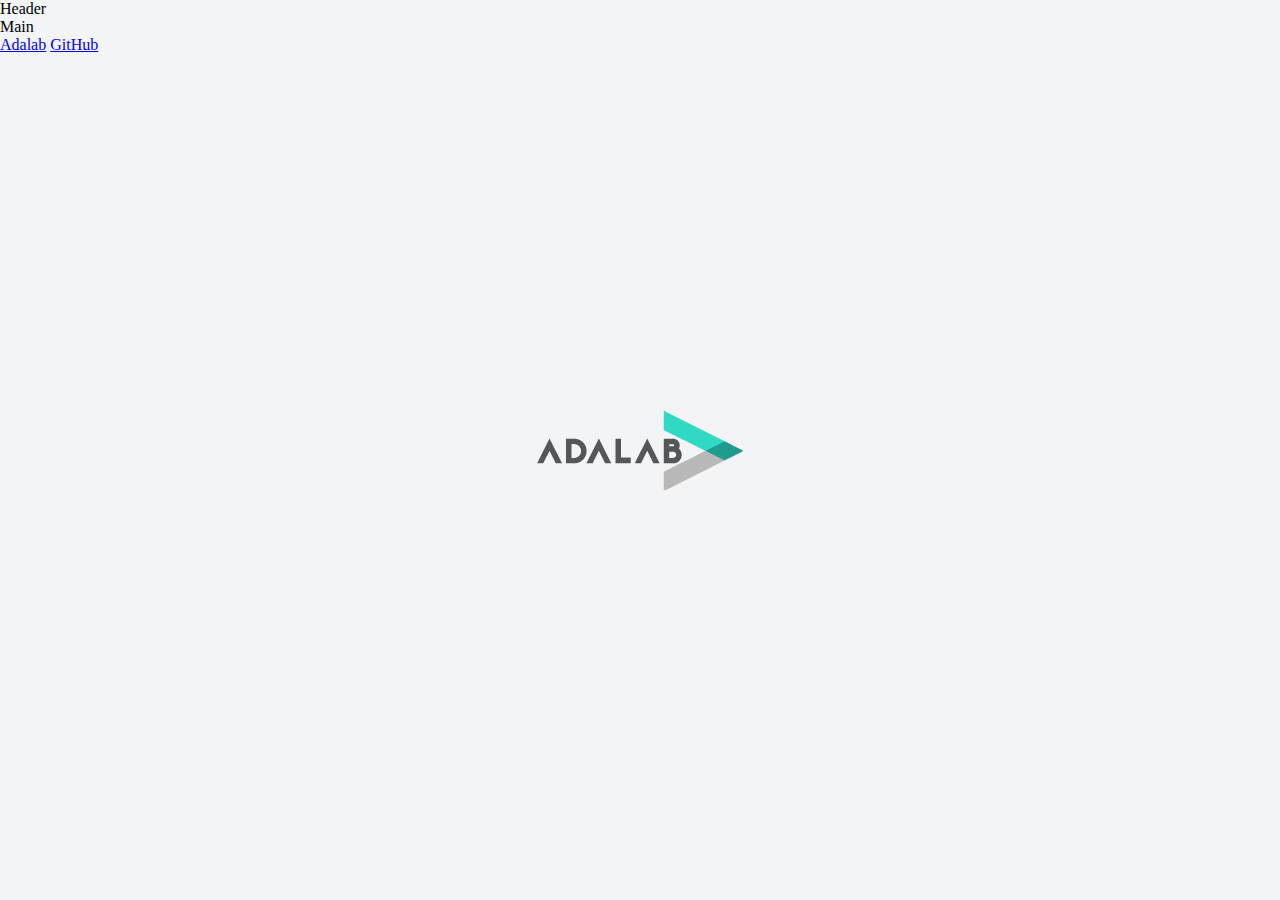
==== docs/index.html @ 7157d18d "First commit and add docs folder" ====
<!DOCTYPE html>
<html lang="es">
    
    <head>
        <meta charset="UTF-8" />
        <title>Adalab Web Starter Kit</title>
        <link rel="icon" href="./favicon.png" />
        <link rel="stylesheet" href="./assets/css/main.css" />
    </head>
    
    <body>
        <div class="page">
            <header class="page__header">Header</header>
            <main class="page__main">Main</main> <a class="link__adalab" href="https://adalab.es" target="_blank">Adalab</a>

            <a
            class="link__github" href="https://github.com" target="_blank">GitHub</a>
        </div>
    </body>

</html>
---- docs/assets/css/main.css ----
.link__adalab:hover {background-color: #099d8d;color: #fff;}.link__github:hover {background-color: #CCC;color: #000;}body {background: url("../images/logo-adalab-80px.png") center center no-repeat #f3f4f5;margin: 0;height: 100vh;}
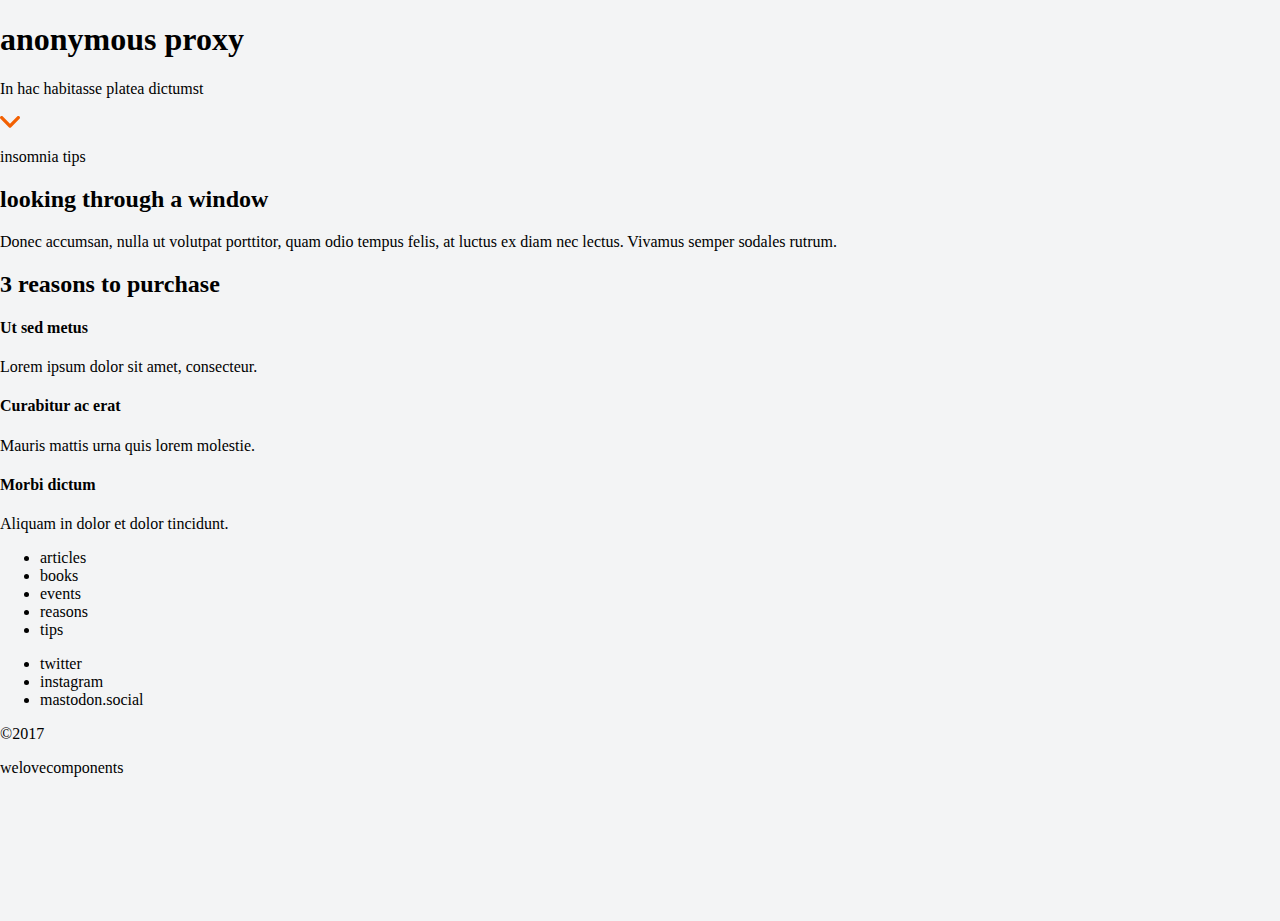
==== commit ae8c3a6b: "Create structure of partials and add new version docs" ====
--- a/docs/index.html
+++ b/docs/index.html
@@ -3,19 +3,70 @@
     
     <head>
         <meta charset="UTF-8" />
-        <title>Adalab Web Starter Kit</title>
+        <title>evaluacion final</title>
         <link rel="icon" href="./favicon.png" />
-        <link rel="stylesheet" href="./assets/css/main.css" />
+        <link rel="stylesheet" text="text/css" href="./assets/css/main.css" />
     </head>
     
     <body>
-        <div class="page">
-            <header class="page__header">Header</header>
-            <main class="page__main">Main</main> <a class="link__adalab" href="https://adalab.es" target="_blank">Adalab</a>
+        <header>
+             <h1>anonymous proxy</h1>
 
-            <a
-            class="link__github" href="https://github.com" target="_blank">GitHub</a>
-        </div>
+            <p>In hac habitasse platea dictumst</p> <a href="#">
+    <img src="./assets/images/ico-scroll-down.svg" />
+  </a>
+
+        </header>
+        <main>
+            <section>
+                <p>insomnia tips</p>
+                 <h2>looking through a window</h2>
+
+                <p>Donec accumsan, nulla ut volutpat porttitor, quam odio tempus felis, at
+                    luctus ex diam nec lectus. Vivamus semper sodales rutrum.</p>
+            </section>
+            <section>
+                 <h2>3 reasons to purchase</h2>
+
+                <article>
+                     <h4>Ut sed metus</h4>
+
+                    <p>Lorem ipsum dolor sit amet, consecteur.</p>
+                </article>
+                <article>
+                     <h4>Curabitur ac erat</h4>
+
+                    <p>Mauris mattis urna quis lorem molestie.</p>
+                </article>
+                <article>
+                     <h4>Morbi dictum</h4>
+
+                    <p>Aliquam in dolor et dolor tincidunt.</p>
+                </article>
+            </section>
+        </main>
+        <footer>
+            <div>
+                <ul>
+                    <li>articles</li>
+                    <li>books</li>
+                    <li>events</li>
+                    <li>reasons</li>
+                    <li>tips</li>
+                </ul>
+            </div>
+            <div>
+                <ul>
+                    <li>twitter</li>
+                    <li>instagram</li>
+                    <li>mastodon.social</li>
+                </ul>
+            </div>
+            <div>
+                <p>&copy;2017</p>
+                <p>we<span>love</span>components</p>
+            </div>
+        </footer>
     </body>
 
 </html>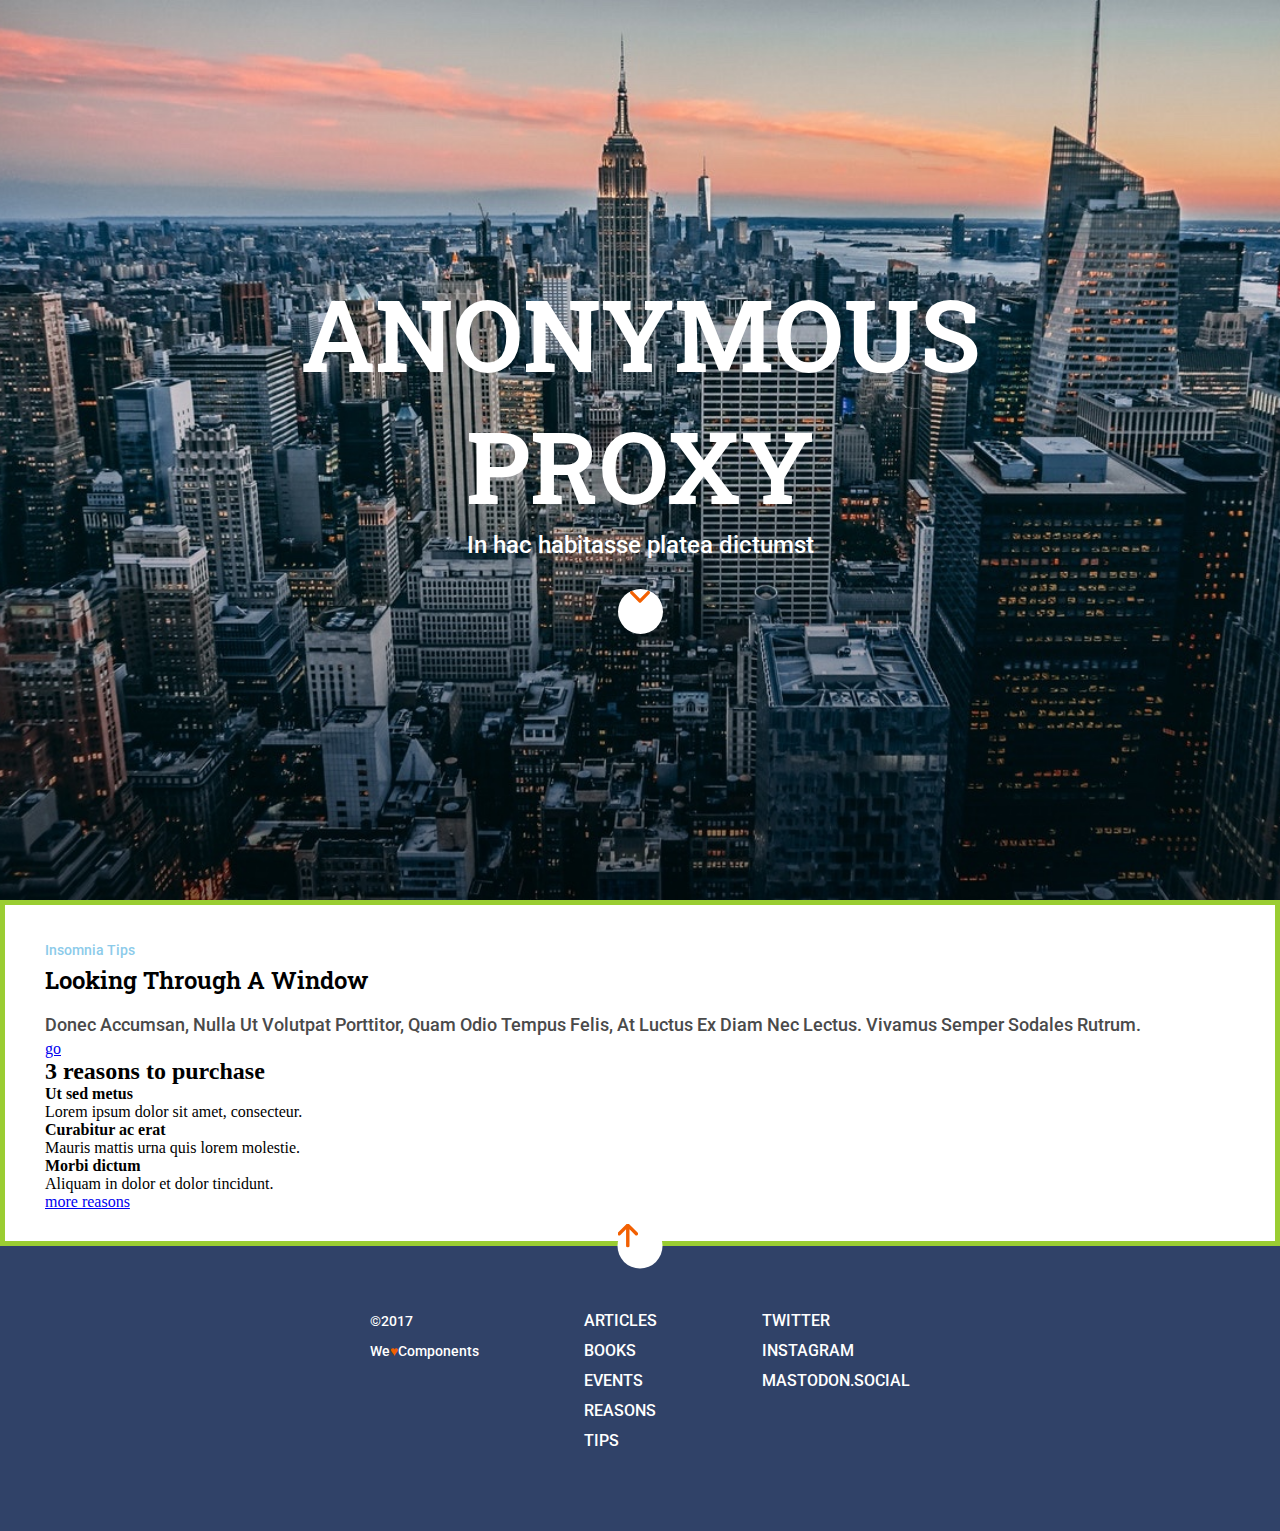
==== commit 88a6af87: "Add new version docs" ====
--- a/docs/index.html
+++ b/docs/index.html
@@ -3,51 +3,60 @@
     
     <head>
         <meta charset="UTF-8" />
+        <meta name="viewport" content="width=device-width, user-scalable=no" />
         <title>evaluacion final</title>
         <link rel="icon" href="./favicon.png" />
         <link rel="stylesheet" text="text/css" href="./assets/css/main.css" />
+        <link href="https://fonts.googleapis.com/css?family=Roboto|Roboto+Slab"
+        rel="stylesheet" />
     </head>
     
-    <body>
-        <header>
-             <h1>anonymous proxy</h1>
+    <body class="body">
+        <header class="header">
+             <h1 class="header__title">anonymous proxy</h1>
 
-            <p>In hac habitasse platea dictumst</p> <a href="#">
+            <p class="header__text">In hac habitasse platea dictumst</p> <a class="header__button" href="#">
     <img src="./assets/images/ico-scroll-down.svg" />
   </a>
 
         </header>
-        <main>
-            <section>
-                <p>insomnia tips</p>
-                 <h2>looking through a window</h2>
+        <main class="main">
+            <section class="section-one">
+                <p class="section-one__text--small">insomnia tips</p>
+                 <h2 class="section-one__title">looking through a window</h2>
 
-                <p>Donec accumsan, nulla ut volutpat porttitor, quam odio tempus felis, at
-                    luctus ex diam nec lectus. Vivamus semper sodales rutrum.</p>
+                <p class="section-one__text--big">Donec accumsan, nulla ut volutpat porttitor, quam odio tempus felis, at
+                    luctus ex diam nec lectus. Vivamus semper sodales rutrum.</p> <a class="section-one__button"
+                href="adalab.com">go</a>
+
             </section>
-            <section>
-                 <h2>3 reasons to purchase</h2>
+            <section class="section-two">
+                 <h2 class="section-two__title">3 reasons to purchase</h2>
 
-                <article>
-                     <h4>Ut sed metus</h4>
+                <article class="section-two__article">
+                     <h4 class="section-two__article__title">Ut sed metus</h4>
 
-                    <p>Lorem ipsum dolor sit amet, consecteur.</p>
+                    <p class="section-two__article__text">Lorem ipsum dolor sit amet, consecteur.</p>
                 </article>
-                <article>
-                     <h4>Curabitur ac erat</h4>
+                <article class="section-two__article">
+                     <h4 class="section-two__article__title">Curabitur ac erat</h4>
 
-                    <p>Mauris mattis urna quis lorem molestie.</p>
+                    <p class="section-two__article__text">Mauris mattis urna quis lorem molestie.</p>
                 </article>
-                <article>
-                     <h4>Morbi dictum</h4>
+                <article class="section-two__article">
+                     <h4 class="section-two__article__title">Morbi dictum</h4>
 
-                    <p>Aliquam in dolor et dolor tincidunt.</p>
-                </article>
+                    <p class="section-two__article__text">Aliquam in dolor et dolor tincidunt.</p>
+                </article> <a class="section-two__button" href="adalab.com">more reasons</a>
+
             </section>
         </main>
-        <footer>
+        <footer class="footer"> <a class="footer__button" href="#">
+    <img src="./assets/images/ico-arrow.svg" />
+  </a>
+
             <div>
-                <ul>
+                <ul class="footer__list">
                     <li>articles</li>
                     <li>books</li>
                     <li>events</li>
@@ -55,16 +64,16 @@
                     <li>tips</li>
                 </ul>
             </div>
-            <div>
+            <div class="footer__list">
                 <ul>
                     <li>twitter</li>
                     <li>instagram</li>
                     <li>mastodon.social</li>
                 </ul>
             </div>
-            <div>
-                <p>&copy;2017</p>
-                <p>we<span>love</span>components</p>
+            <div class="footer__container-section">
+                <p class="footer__copy">&copy;2017</p>
+                <p class="footer__copy">we<span class="footer__heart">&hearts;</span>components</p>
             </div>
         </footer>
     </body>
--- a/docs/assets/css/main.css
+++ b/docs/assets/css/main.css
@@ -1 +1 @@
-.link__adalab:hover {background-color: #099d8d;color: #fff;}.link__github:hover {background-color: #CCC;color: #000;}body {background: url("../images/logo-adalab-80px.png") center center no-repeat #f3f4f5;margin: 0;height: 100vh;}
+* {margin: 0;padding: 0;}ul {list-style: none;}html {width: 100%;-webkit-appearance: none;}.body {font-size: 16px;}.main {border: 5px solid yellowgreen;padding: 1.875rem 0.9375rem;}.header {background: url(../images/cover.jpg);height: 100vh;background-size: cover;background-position: center;display: -webkit-box;display: -ms-flexbox;display: flex;-webkit-box-orient: vertical;-webkit-box-direction: normal;-ms-flex-direction: column;flex-direction: column;-webkit-box-pack: center;-ms-flex-pack: center;justify-content: center;-webkit-box-align: center;-ms-flex-align: center;align-items: center;text-align: center;}.header__title {font-family: "Roboto Slab","serif";font-weight: 600;text-transform: uppercase;color: #fff;text-align: center;font-size: 2.625rem;width: 300px;}.header__text {color: #fff;font-family: "Roboto","sans-serif";font-weight: 500;font-size: 1rem;margin: 10px 0 45px 0;}.section-one__text--small {font-family: "Roboto","sans-serif";font-weight: 500;line-height: 30px;font-size: 1.125rem;text-transform: capitalize;color: #8ccbea;font-size: 0.875rem;}.section-one__title {font-family: "Roboto Slab","serif";font-weight: 600;line-height: 30px;font-size: 1.5rem;text-transform: capitalize;padding-bottom: 15px;}.section-one__text--big {color: #4a4a4a;font-family: "Roboto","sans-serif";font-weight: 500;line-height: 30px;font-size: 1.125rem;text-transform: capitalize;}.footer {background-color: #304268;color: #fff;display: -webkit-box;display: -ms-flexbox;display: flex;-webkit-box-orient: vertical;-webkit-box-direction: normal;-ms-flex-direction: column;flex-direction: column;-webkit-box-pack: center;-ms-flex-pack: center;justify-content: center;-webkit-box-align: center;-ms-flex-align: center;align-items: center;text-align: center;font-family: "Roboto","sans-serif";font-weight: 500;text-transform: uppercase;color: #fff;line-height: 30px;text-align: center;font-size: 1rem;font-size: 1rem;padding: 3.75rem 2.5rem 2.813rem;}.footer__list {padding-bottom: 1.875rem;}.footer__copy {text-transform: capitalize;font-size: 0.875rem;}.footer__heart {color: #f26002;}.header__button {background: #fff;border-radius: 50%;height: 45px;width: 45px;}.footer {position: relative;}.footer__button {background: #fff;border-radius: 50%;height: 45px;width: 45px;position: absolute;top: 0;left: 50%;-webkit-transform: translate(-50%, -50%);transform: translate(-50%, -50%);}@media all and (min-width: 768px) {.main {padding: 1.875rem 2.5rem;}.header__title {font-size: 5rem;width: 600px;}.header__text {font-size: 1.5rem;margin: 20px 0 30px 0;}.footer {display: -webkit-box;display: -ms-flexbox;display: flex;-webkit-box-orient: horizontal;-webkit-box-direction: reverse;-ms-flex-direction: row-reverse;flex-direction: row-reverse;-webkit-box-pack: justify;-ms-flex-pack: justify;justify-content: space-between;-webkit-box-align: start;-ms-flex-align: start;align-items: flex-start;text-align: start;}.footer__list {-webkit-box-ordinal-group: -1;-ms-flex-order: -2;order: -2;}}@media all and (min-width: 1200px) {.header__title {font-size: 6.25rem;width: 800px;}.header__text {font-size: 1.5rem;margin: 0 0 30px 0;}.footer {-webkit-box-pack: justify;-ms-flex-pack: justify;justify-content: space-between;padding-left: 370px;padding-right: 370px;}}
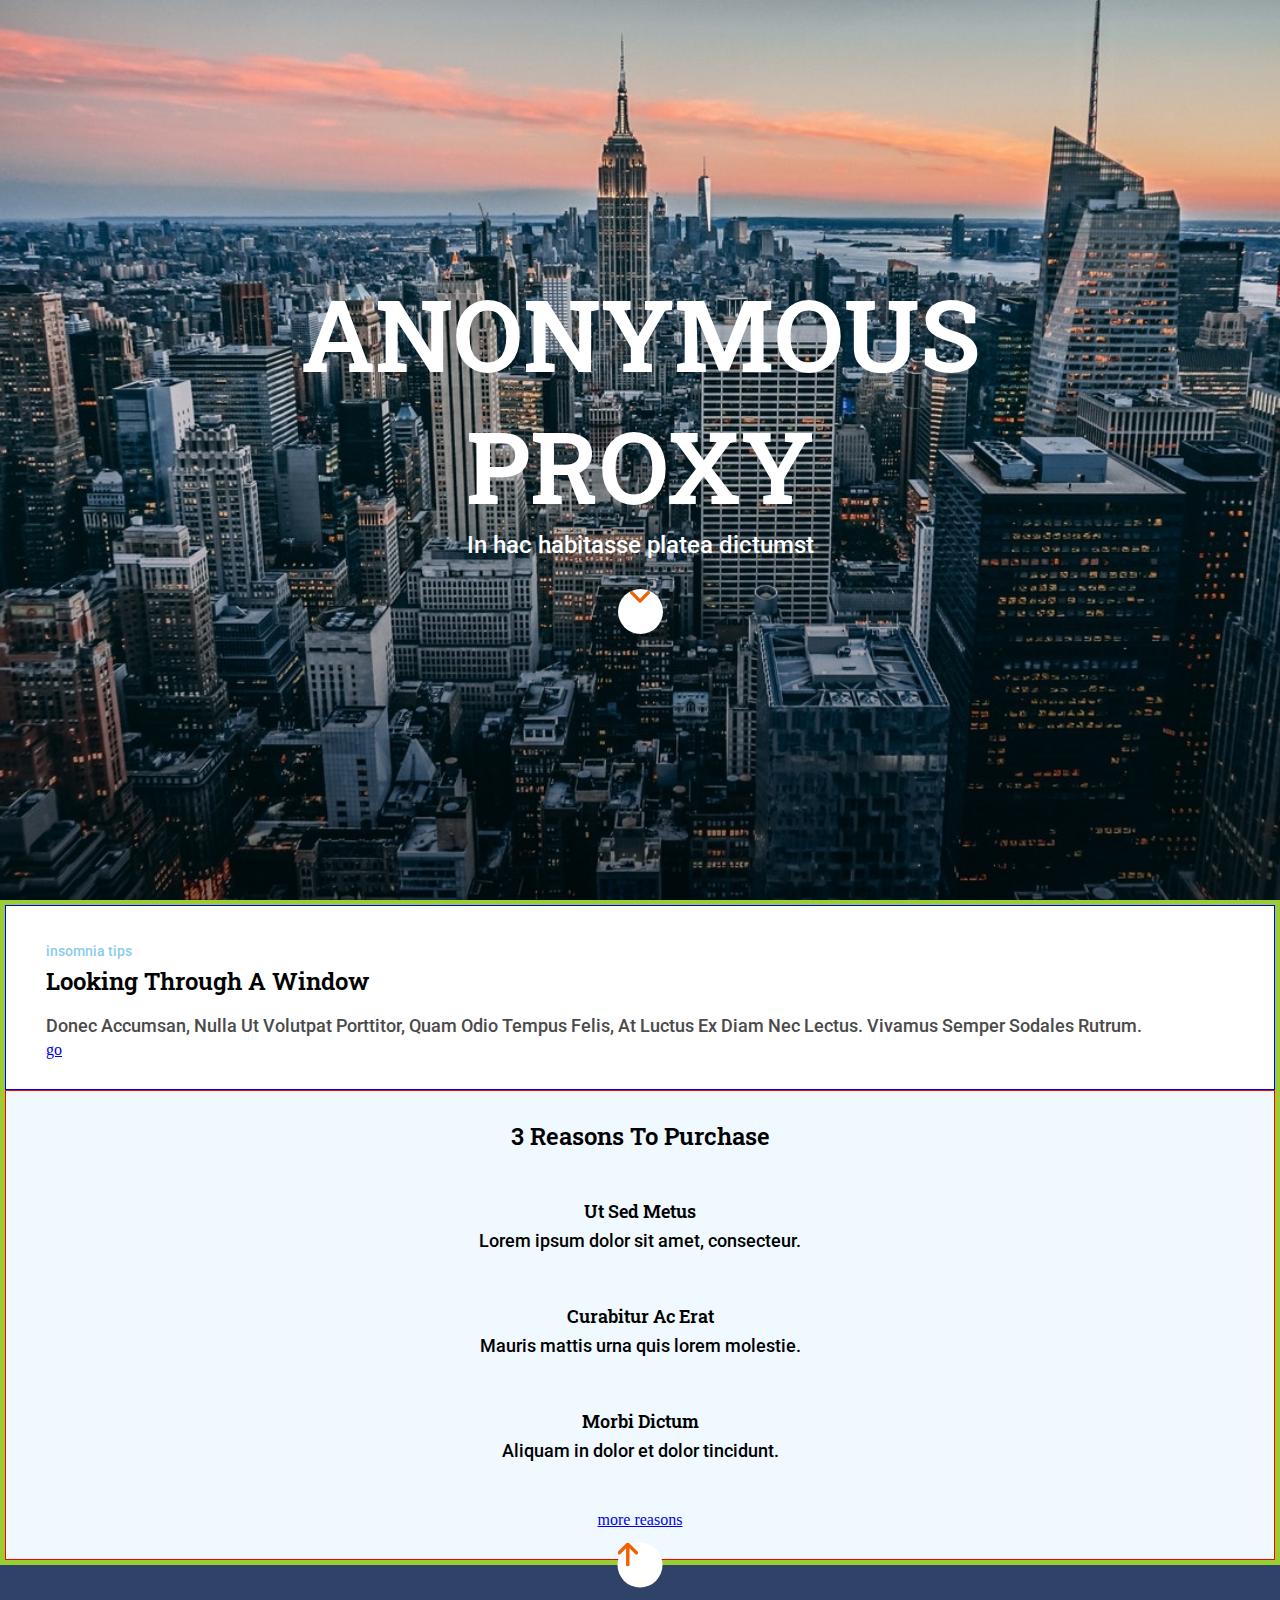
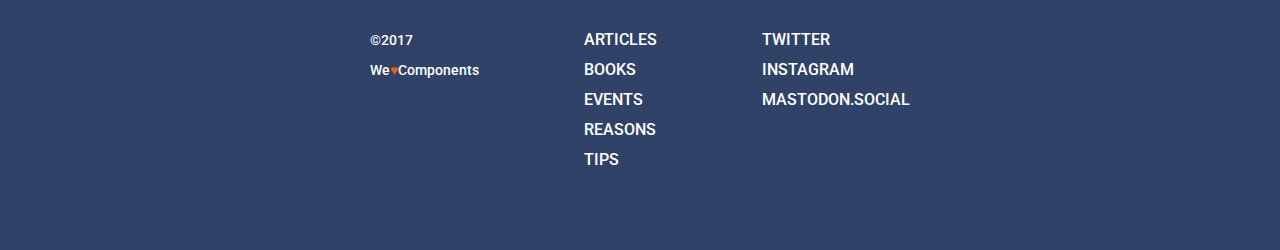
==== commit 3aa87963: "Add new version docs" ====
--- a/docs/index.html
+++ b/docs/index.html
@@ -33,20 +33,20 @@
             <section class="section-two">
                  <h2 class="section-two__title">3 reasons to purchase</h2>
 
-                <article class="section-two__article">
-                     <h4 class="section-two__article__title">Ut sed metus</h4>
+                <article class="article">
+                     <h4 class="article__title">Ut sed metus</h4>
 
-                    <p class="section-two__article__text">Lorem ipsum dolor sit amet, consecteur.</p>
+                    <p class="article__text">Lorem ipsum dolor sit amet, consecteur.</p>
                 </article>
-                <article class="section-two__article">
-                     <h4 class="section-two__article__title">Curabitur ac erat</h4>
+                <article class="article">
+                     <h4 class="article__title">Curabitur ac erat</h4>
 
-                    <p class="section-two__article__text">Mauris mattis urna quis lorem molestie.</p>
+                    <p class="article__text">Mauris mattis urna quis lorem molestie.</p>
                 </article>
-                <article class="section-two__article">
-                     <h4 class="section-two__article__title">Morbi dictum</h4>
+                <article class="article">
+                     <h4 class="article__title">Morbi dictum</h4>
 
-                    <p class="section-two__article__text">Aliquam in dolor et dolor tincidunt.</p>
+                    <p class="article__text">Aliquam in dolor et dolor tincidunt.</p>
                 </article> <a class="section-two__button" href="adalab.com">more reasons</a>
 
             </section>
--- a/docs/assets/css/main.css
+++ b/docs/assets/css/main.css
@@ -1 +1 @@
-* {margin: 0;padding: 0;}ul {list-style: none;}html {width: 100%;-webkit-appearance: none;}.body {font-size: 16px;}.main {border: 5px solid yellowgreen;padding: 1.875rem 0.9375rem;}.header {background: url(../images/cover.jpg);height: 100vh;background-size: cover;background-position: center;display: -webkit-box;display: -ms-flexbox;display: flex;-webkit-box-orient: vertical;-webkit-box-direction: normal;-ms-flex-direction: column;flex-direction: column;-webkit-box-pack: center;-ms-flex-pack: center;justify-content: center;-webkit-box-align: center;-ms-flex-align: center;align-items: center;text-align: center;}.header__title {font-family: "Roboto Slab","serif";font-weight: 600;text-transform: uppercase;color: #fff;text-align: center;font-size: 2.625rem;width: 300px;}.header__text {color: #fff;font-family: "Roboto","sans-serif";font-weight: 500;font-size: 1rem;margin: 10px 0 45px 0;}.section-one__text--small {font-family: "Roboto","sans-serif";font-weight: 500;line-height: 30px;font-size: 1.125rem;text-transform: capitalize;color: #8ccbea;font-size: 0.875rem;}.section-one__title {font-family: "Roboto Slab","serif";font-weight: 600;line-height: 30px;font-size: 1.5rem;text-transform: capitalize;padding-bottom: 15px;}.section-one__text--big {color: #4a4a4a;font-family: "Roboto","sans-serif";font-weight: 500;line-height: 30px;font-size: 1.125rem;text-transform: capitalize;}.footer {background-color: #304268;color: #fff;display: -webkit-box;display: -ms-flexbox;display: flex;-webkit-box-orient: vertical;-webkit-box-direction: normal;-ms-flex-direction: column;flex-direction: column;-webkit-box-pack: center;-ms-flex-pack: center;justify-content: center;-webkit-box-align: center;-ms-flex-align: center;align-items: center;text-align: center;font-family: "Roboto","sans-serif";font-weight: 500;text-transform: uppercase;color: #fff;line-height: 30px;text-align: center;font-size: 1rem;font-size: 1rem;padding: 3.75rem 2.5rem 2.813rem;}.footer__list {padding-bottom: 1.875rem;}.footer__copy {text-transform: capitalize;font-size: 0.875rem;}.footer__heart {color: #f26002;}.header__button {background: #fff;border-radius: 50%;height: 45px;width: 45px;}.footer {position: relative;}.footer__button {background: #fff;border-radius: 50%;height: 45px;width: 45px;position: absolute;top: 0;left: 50%;-webkit-transform: translate(-50%, -50%);transform: translate(-50%, -50%);}@media all and (min-width: 768px) {.main {padding: 1.875rem 2.5rem;}.header__title {font-size: 5rem;width: 600px;}.header__text {font-size: 1.5rem;margin: 20px 0 30px 0;}.footer {display: -webkit-box;display: -ms-flexbox;display: flex;-webkit-box-orient: horizontal;-webkit-box-direction: reverse;-ms-flex-direction: row-reverse;flex-direction: row-reverse;-webkit-box-pack: justify;-ms-flex-pack: justify;justify-content: space-between;-webkit-box-align: start;-ms-flex-align: start;align-items: flex-start;text-align: start;}.footer__list {-webkit-box-ordinal-group: -1;-ms-flex-order: -2;order: -2;}}@media all and (min-width: 1200px) {.header__title {font-size: 6.25rem;width: 800px;}.header__text {font-size: 1.5rem;margin: 0 0 30px 0;}.footer {-webkit-box-pack: justify;-ms-flex-pack: justify;justify-content: space-between;padding-left: 370px;padding-right: 370px;}}
+* {margin: 0;-webkit-margin-before: 0;margin-block-start: 0;-webkit-margin-after: 0;margin-block-end: 0;padding: 0;}ul {list-style: none;}html {width: 100%;-webkit-appearance: none;}.body {font-size: 16px;}.main {border: 5px solid yellowgreen;}.header {background: url(../images/cover.jpg);height: 100vh;background-size: cover;background-position: center;display: -webkit-box;display: -ms-flexbox;display: flex;-webkit-box-orient: vertical;-webkit-box-direction: normal;-ms-flex-direction: column;flex-direction: column;-webkit-box-pack: center;-ms-flex-pack: center;justify-content: center;-webkit-box-align: center;-ms-flex-align: center;align-items: center;text-align: center;}.header__title {font-family: "Roboto Slab","serif";font-weight: 600;text-transform: uppercase;color: #fff;text-align: center;font-size: 2.625rem;width: 300px;}.header__text {color: #fff;font-family: "Roboto","sans-serif";font-weight: 500;font-size: 1rem;margin: 10px 0 45px 0;}.section-one {border: 1px solid blue;padding: 1.875rem 0.9375rem;}.section-one__text--small {font-family: "Roboto","sans-serif";font-weight: 500;line-height: 30px;font-size: 1.125rem;color: #8ccbea;font-size: 0.875rem;}.section-one__title {font-family: "Roboto Slab","serif";font-weight: 600;line-height: 30px;font-size: 1.5rem;text-transform: capitalize;padding-bottom: 15px;}.section-one__text--big {color: #4a4a4a;font-family: "Roboto","sans-serif";font-weight: 500;line-height: 30px;font-size: 1.125rem;text-transform: capitalize;}.section-two {border: 1px solid red;background-color: #eff9ff;padding: 1.875rem 3.75rem;text-align: center;display: grid;grid-template-columns: 1fr;}.section-two__title {font-family: "Roboto Slab","serif";font-weight: 600;line-height: 30px;font-size: 1.5rem;text-transform: capitalize;padding-bottom: 2.813rem;}.article {padding-bottom: 2.813rem;}.article__title {font-family: "Roboto Slab","serif";font-weight: 600;line-height: 30px;font-size: 1.125rem;text-transform: capitalize;}.article__text {font-family: "Roboto","sans-serif";font-weight: 500;line-height: 30px;font-size: 1.125rem;text-align: center;}.footer {background-color: #304268;color: #fff;display: -webkit-box;display: -ms-flexbox;display: flex;-webkit-box-orient: vertical;-webkit-box-direction: normal;-ms-flex-direction: column;flex-direction: column;-webkit-box-pack: center;-ms-flex-pack: center;justify-content: center;-webkit-box-align: center;-ms-flex-align: center;align-items: center;text-align: center;font-family: "Roboto","sans-serif";font-weight: 500;text-transform: uppercase;color: #fff;line-height: 30px;text-align: center;font-size: 1rem;font-size: 1rem;padding: 3.75rem 2.5rem 2.813rem;}.footer__list {padding-bottom: 1.875rem;}.footer__copy {text-transform: capitalize;font-size: 0.875rem;}.footer__heart {color: #f26002;}.header__button {background: #fff;border-radius: 50%;height: 45px;width: 45px;}.footer {position: relative;}.footer__button {background: #fff;border-radius: 50%;height: 45px;width: 45px;position: absolute;top: 0;left: 50%;-webkit-transform: translate(-50%, -50%);transform: translate(-50%, -50%);}@media all and (min-width: 768px) {.header__title {font-size: 5rem;width: 600px;}.header__text {font-size: 1.5rem;margin: 20px 0 30px 0;}.section-one {padding: 1.875rem 2.5rem;}.section-two {padding: 1.875rem 2.5rem;}.footer {display: -webkit-box;display: -ms-flexbox;display: flex;-webkit-box-orient: horizontal;-webkit-box-direction: reverse;-ms-flex-direction: row-reverse;flex-direction: row-reverse;-webkit-box-pack: justify;-ms-flex-pack: justify;justify-content: space-between;-webkit-box-align: start;-ms-flex-align: start;align-items: flex-start;text-align: start;}.footer__list {-webkit-box-ordinal-group: -1;-ms-flex-order: -2;order: -2;}}@media all and (min-width: 1200px) {.header__title {font-size: 6.25rem;width: 800px;}.header__text {font-size: 1.5rem;margin: 0 0 30px 0;}.footer {-webkit-box-pack: justify;-ms-flex-pack: justify;justify-content: space-between;padding-left: 370px;padding-right: 370px;}}
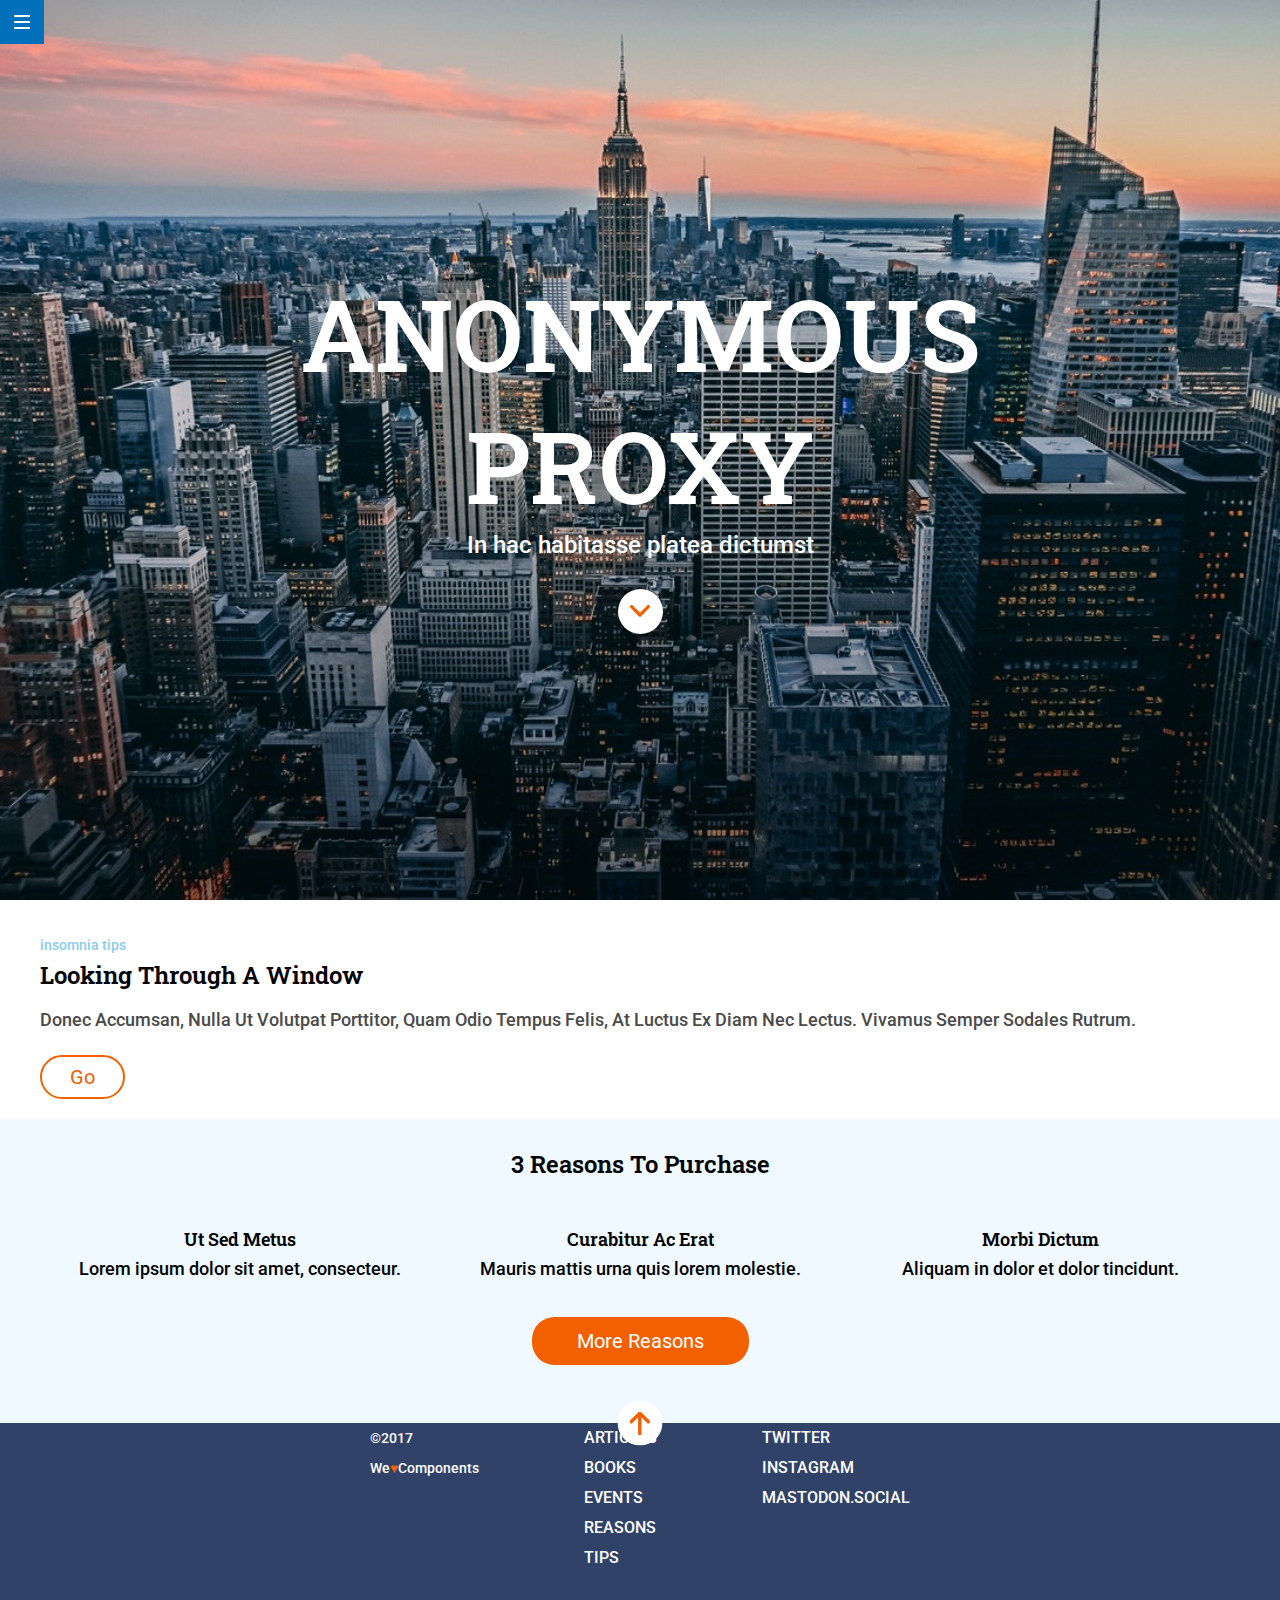
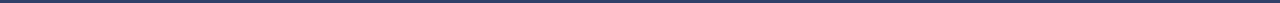
==== commit df6989af: "Add new version docs" ====
--- a/docs/index.html
+++ b/docs/index.html
@@ -12,12 +12,11 @@
     </head>
     
     <body class="body">
-        <header class="header">
+        <header class="header"> <a class="header__container--burguer" href="#"></a>
+
              <h1 class="header__title">anonymous proxy</h1>
 
-            <p class="header__text">In hac habitasse platea dictumst</p> <a class="header__button" href="#">
-    <img src="./assets/images/ico-scroll-down.svg" />
-  </a>
+            <p class="header__text">In hac habitasse platea dictumst</p> <a class="header__button" href="#section-two"></a>
 
         </header>
         <main class="main">
@@ -26,11 +25,12 @@
                  <h2 class="section-one__title">looking through a window</h2>
 
                 <p class="section-one__text--big">Donec accumsan, nulla ut volutpat porttitor, quam odio tempus felis, at
-                    luctus ex diam nec lectus. Vivamus semper sodales rutrum.</p> <a class="section-one__button"
-                href="adalab.com">go</a>
+                    luctus ex diam nec lectus. Vivamus semper sodales rutrum.</p>
+                <div> <a class="section-one__container--button" href="adalab.com">go</a>
 
+                </div>
             </section>
-            <section class="section-two">
+            <section class="section-two" id="section-two">
                  <h2 class="section-two__title">3 reasons to purchase</h2>
 
                 <article class="article">
@@ -47,31 +47,49 @@
                      <h4 class="article__title">Morbi dictum</h4>
 
                     <p class="article__text">Aliquam in dolor et dolor tincidunt.</p>
-                </article> <a class="section-two__button" href="adalab.com">more reasons</a>
+                </article>
+                <div class="section-two__container"> <a class="section-two__container--button" href="https://adalab.es/">more reasons</a>
 
+                </div>
             </section>
         </main>
-        <footer class="footer"> <a class="footer__button" href="#">
-    <img src="./assets/images/ico-arrow.svg" />
-  </a>
+        <footer class="footer"> <a class="footer__button" href="#"></a>
 
-            <div>
+            <div class="footer__container-list">
                 <ul class="footer__list">
-                    <li>articles</li>
-                    <li>books</li>
-                    <li>events</li>
-                    <li>reasons</li>
-                    <li>tips</li>
+                    <li> <a class="footer__link" href="https://google.es/">articles</a>
+
+                    </li>
+                    <li> <a class="footer__link" href="https://google.es/">books</a>
+
+                    </li>
+                    <li> <a class="footer__link" href="https://google.es/">events</a>
+
+                    </li>
+                    <li> <a class="footer__link" href="https://google.es/">reasons</a>
+
+                    </li>
+                    <li> <a class="footer__link" href="https://google.es/">tips</a>
+
+                    </li>
                 </ul>
             </div>
-            <div class="footer__list">
-                <ul>
-                    <li>twitter</li>
-                    <li>instagram</li>
-                    <li>mastodon.social</li>
+            <div class="footer__container-links">
+                <ul class="footer__list"> <a class="footer__link" href="https://google.es/">
+        <li>
+          <a class="footer__link" href="https://google.es/">twitter</a>
+
+                    </li>
+                    <li> <a class="footer__link" href="https://google.es/">instagram</a>
+
+                    </li>
+                    <li> <a class="footer__link" href="https://google.es/">mastodon.social</a>
+
+                    </li>
+                    </a>
                 </ul>
             </div>
-            <div class="footer__container-section">
+            <div class="footer__container-copy">
                 <p class="footer__copy">&copy;2017</p>
                 <p class="footer__copy">we<span class="footer__heart">&hearts;</span>components</p>
             </div>
--- a/docs/assets/css/main.css
+++ b/docs/assets/css/main.css
@@ -1 +1 @@
-* {margin: 0;-webkit-margin-before: 0;margin-block-start: 0;-webkit-margin-after: 0;margin-block-end: 0;padding: 0;}ul {list-style: none;}html {width: 100%;-webkit-appearance: none;}.body {font-size: 16px;}.main {border: 5px solid yellowgreen;}.header {background: url(../images/cover.jpg);height: 100vh;background-size: cover;background-position: center;display: -webkit-box;display: -ms-flexbox;display: flex;-webkit-box-orient: vertical;-webkit-box-direction: normal;-ms-flex-direction: column;flex-direction: column;-webkit-box-pack: center;-ms-flex-pack: center;justify-content: center;-webkit-box-align: center;-ms-flex-align: center;align-items: center;text-align: center;}.header__title {font-family: "Roboto Slab","serif";font-weight: 600;text-transform: uppercase;color: #fff;text-align: center;font-size: 2.625rem;width: 300px;}.header__text {color: #fff;font-family: "Roboto","sans-serif";font-weight: 500;font-size: 1rem;margin: 10px 0 45px 0;}.section-one {border: 1px solid blue;padding: 1.875rem 0.9375rem;}.section-one__text--small {font-family: "Roboto","sans-serif";font-weight: 500;line-height: 30px;font-size: 1.125rem;color: #8ccbea;font-size: 0.875rem;}.section-one__title {font-family: "Roboto Slab","serif";font-weight: 600;line-height: 30px;font-size: 1.5rem;text-transform: capitalize;padding-bottom: 15px;}.section-one__text--big {color: #4a4a4a;font-family: "Roboto","sans-serif";font-weight: 500;line-height: 30px;font-size: 1.125rem;text-transform: capitalize;}.section-two {border: 1px solid red;background-color: #eff9ff;padding: 1.875rem 3.75rem;text-align: center;display: grid;grid-template-columns: 1fr;}.section-two__title {font-family: "Roboto Slab","serif";font-weight: 600;line-height: 30px;font-size: 1.5rem;text-transform: capitalize;padding-bottom: 2.813rem;}.article {padding-bottom: 2.813rem;}.article__title {font-family: "Roboto Slab","serif";font-weight: 600;line-height: 30px;font-size: 1.125rem;text-transform: capitalize;}.article__text {font-family: "Roboto","sans-serif";font-weight: 500;line-height: 30px;font-size: 1.125rem;text-align: center;}.footer {background-color: #304268;color: #fff;display: -webkit-box;display: -ms-flexbox;display: flex;-webkit-box-orient: vertical;-webkit-box-direction: normal;-ms-flex-direction: column;flex-direction: column;-webkit-box-pack: center;-ms-flex-pack: center;justify-content: center;-webkit-box-align: center;-ms-flex-align: center;align-items: center;text-align: center;font-family: "Roboto","sans-serif";font-weight: 500;text-transform: uppercase;color: #fff;line-height: 30px;text-align: center;font-size: 1rem;font-size: 1rem;padding: 3.75rem 2.5rem 2.813rem;}.footer__list {padding-bottom: 1.875rem;}.footer__copy {text-transform: capitalize;font-size: 0.875rem;}.footer__heart {color: #f26002;}.header__button {background: #fff;border-radius: 50%;height: 45px;width: 45px;}.footer {position: relative;}.footer__button {background: #fff;border-radius: 50%;height: 45px;width: 45px;position: absolute;top: 0;left: 50%;-webkit-transform: translate(-50%, -50%);transform: translate(-50%, -50%);}@media all and (min-width: 768px) {.header__title {font-size: 5rem;width: 600px;}.header__text {font-size: 1.5rem;margin: 20px 0 30px 0;}.section-one {padding: 1.875rem 2.5rem;}.section-two {padding: 1.875rem 2.5rem;}.footer {display: -webkit-box;display: -ms-flexbox;display: flex;-webkit-box-orient: horizontal;-webkit-box-direction: reverse;-ms-flex-direction: row-reverse;flex-direction: row-reverse;-webkit-box-pack: justify;-ms-flex-pack: justify;justify-content: space-between;-webkit-box-align: start;-ms-flex-align: start;align-items: flex-start;text-align: start;}.footer__list {-webkit-box-ordinal-group: -1;-ms-flex-order: -2;order: -2;}}@media all and (min-width: 1200px) {.header__title {font-size: 6.25rem;width: 800px;}.header__text {font-size: 1.5rem;margin: 0 0 30px 0;}.footer {-webkit-box-pack: justify;-ms-flex-pack: justify;justify-content: space-between;padding-left: 370px;padding-right: 370px;}}
+* {-webkit-box-sizing: border-box;box-sizing: border-box;-webkit-margin-before: 0;margin-block-start: 0;-webkit-margin-after: 0;margin-block-end: 0;-webkit-appearance: none;padding: 0;margin: 0;}html {margin: 0;padding: 0;}html a:link {text-decoration: none;}html a:visited {text-decoration: none;}html a:hover {text-decoration: none;}html a:active {text-decoration: none;}ul {list-style: none;}a {margin: 0;padding: 0;font-size: 100%;vertical-align: baseline;background: transparent;}html {width: 100%;}.body {font-size: 16px;}.header {background: url(../images/cover.jpg);height: 100vh;background-size: cover;background-position: center;display: -webkit-box;display: -ms-flexbox;display: flex;-webkit-box-orient: vertical;-webkit-box-direction: normal;-ms-flex-direction: column;flex-direction: column;-webkit-box-pack: center;-ms-flex-pack: center;justify-content: center;-webkit-box-align: center;-ms-flex-align: center;align-items: center;text-align: center;}.header__title {font-family: "Roboto Slab","serif";font-weight: 600;text-transform: uppercase;color: #fff;text-align: center;font-size: 2.625rem;width: 300px;}.header__text {color: #fff;font-family: "Roboto","sans-serif";font-weight: 500;font-size: 1rem;margin: 10px 0 45px 0;}.section-one {padding: 1.875rem 0.9375rem;}.section-one__text--small {font-family: "Roboto","sans-serif";font-weight: 500;line-height: 1.875rem;font-size: 1.125rem;color: #8ccbea;font-size: 0.875rem;}.section-one__title {font-family: "Roboto Slab","serif";font-weight: 600;line-height: 1.875rem;font-size: 1.5rem;text-transform: capitalize;padding-bottom: 0.9375rem;}.section-one__text--big {color: #4a4a4a;font-family: "Roboto","sans-serif";font-weight: 500;line-height: 1.875rem;font-size: 1.125rem;text-transform: capitalize;padding-bottom: 1.875rem;}.section-two {background-color: #eff9ff;padding: 1.875rem 3.75rem;text-align: center;display: grid;grid-template-columns: 1fr;}.section-two__title {font-family: "Roboto Slab","serif";font-weight: 600;line-height: 1.875rem;font-size: 1.5rem;text-transform: capitalize;padding-bottom: 2.813rem;}.article {padding: 0 0.875rem 2.813rem;}.article__title {font-family: "Roboto Slab","serif";font-weight: 600;line-height: 1.875rem;font-size: 1.125rem;text-transform: capitalize;}.article__text {font-family: "Roboto","sans-serif";font-weight: 500;line-height: 1.875rem;font-size: 1.125rem;text-align: center;}.footer {background-color: #304268;display: -webkit-box;display: -ms-flexbox;display: flex;-webkit-box-orient: vertical;-webkit-box-direction: normal;-ms-flex-direction: column;flex-direction: column;-webkit-box-pack: center;-ms-flex-pack: center;justify-content: center;-webkit-box-align: center;-ms-flex-align: center;align-items: center;text-align: center;color: #fff;font-family: "Roboto","sans-serif";font-weight: 500;text-transform: uppercase;line-height: 1.875rem;font-size: 1rem;text-align: center;font-size: 1rem;padding: 2.813rem 2.5rem 2.813rem;}.footer__list {padding-bottom: 1.875rem;}.footer__link {color: #fff;}.footer__copy {color: #fff;text-transform: capitalize;font-size: 0.875rem;}.footer__heart {color: #f26002;}.header__container--burguer {background-color: #0271bc;background-image: url(../images/ico-menu.svg);background-repeat: no-repeat;background-position: center;position: fixed;top: 0;left: 0;z-index: 1;height: 44px;width: 44px;}.header__button {background: #fff;background-image: url(../images/ico-scroll-down.svg);background-repeat: no-repeat;background-position: center;border-radius: 50%;height: 45px;width: 45px;}.section-one__container--button {color: #f26002;border: 2px solid #f26002;background-color: #fff;font-family: "Roboto","sans-serif";text-transform: capitalize;text-align: center;padding: 0.5rem 1.75rem;font-size: 1.25rem;border-radius: 22.5px;}.section-two__container--button {color: #fff;background-color: #f26002;font-family: "Roboto","sans-serif";text-transform: capitalize;text-align: center;padding: 0.75rem 2.813rem;font-size: 1.25rem;border-radius: 22.5px;}.footer {position: relative;}.footer__button {background-color: #fff;border-radius: 50%;height: 45px;width: 45px;position: absolute;top: 0;left: 50%;-webkit-transform: translate(-50%, -50%);transform: translate(-50%, -50%);background-image: url(../images/ico-arrow.svg);background-repeat: no-repeat;background-position: center;}@media all and (min-width: 768px) {.header__title {font-size: 5rem;width: 600px;}.header__text {font-size: 1.5rem;margin: 20px 0 30px 0;}.section-one {padding: 1.875rem 2.5rem;}.section-two {padding: 1.875rem 2.5rem;}.section-two {grid-template-columns: 1fr 1fr 1fr;}.section-two__title {grid-column: span 3;}.footer {display: -webkit-box;display: -ms-flexbox;display: flex;-webkit-box-orient: horizontal;-webkit-box-direction: reverse;-ms-flex-direction: row-reverse;flex-direction: row-reverse;-webkit-box-pack: justify;-ms-flex-pack: justify;justify-content: space-between;-webkit-box-align: start;-ms-flex-align: start;align-items: flex-start;text-align: start;}.footer__container-links {-webkit-box-ordinal-group: 0;-ms-flex-order: -1;order: -1;}.section-two__container {grid-column: span 3;padding-bottom: 2.5rem;}}@media all and (min-width: 1200px) {.header__title {font-size: 6.25rem;width: 800px;}.header__text {font-size: 1.5rem;margin: 0 0 30px 0;}.footer {-webkit-box-pack: justify;-ms-flex-pack: justify;justify-content: space-between;padding: 0 370px;}}
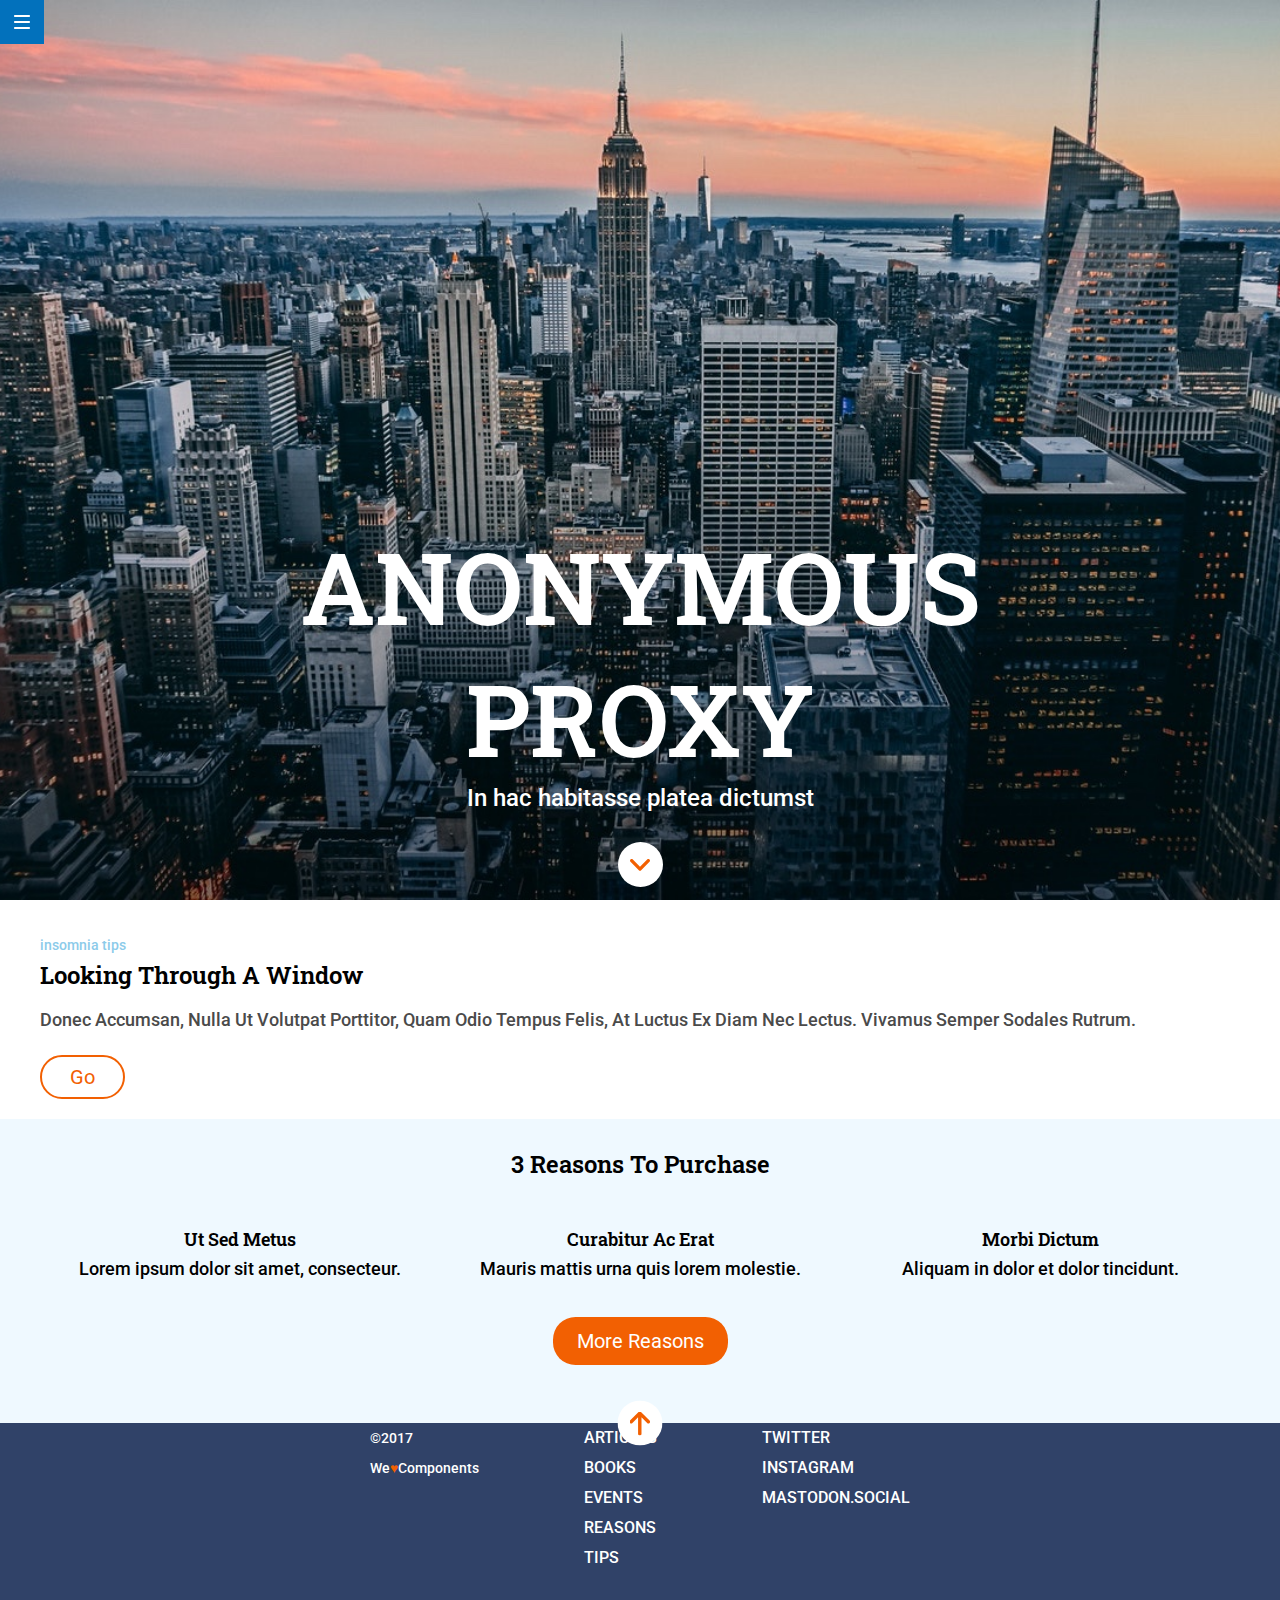
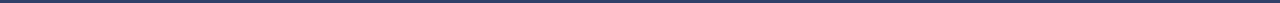
==== commit 22eeda46: "Add new version docs" ====
--- a/docs/index.html
+++ b/docs/index.html
@@ -12,7 +12,7 @@
     </head>
     
     <body class="body">
-        <header class="header"> <a class="header__container--burguer" href="#"></a>
+        <header class="header"> <a class="header__burguer" href="#"></a>
 
              <h1 class="header__title">anonymous proxy</h1>
 
@@ -26,7 +26,7 @@
 
                 <p class="section-one__text--big">Donec accumsan, nulla ut volutpat porttitor, quam odio tempus felis, at
                     luctus ex diam nec lectus. Vivamus semper sodales rutrum.</p>
-                <div> <a class="section-one__container--button" href="adalab.com">go</a>
+                <div> <a class="section-one__button" href="https://adalab.es/">go</a>
 
                 </div>
             </section>
--- a/docs/assets/css/main.css
+++ b/docs/assets/css/main.css
@@ -1 +1 @@
-* {-webkit-box-sizing: border-box;box-sizing: border-box;-webkit-margin-before: 0;margin-block-start: 0;-webkit-margin-after: 0;margin-block-end: 0;-webkit-appearance: none;padding: 0;margin: 0;}html {margin: 0;padding: 0;}html a:link {text-decoration: none;}html a:visited {text-decoration: none;}html a:hover {text-decoration: none;}html a:active {text-decoration: none;}ul {list-style: none;}a {margin: 0;padding: 0;font-size: 100%;vertical-align: baseline;background: transparent;}html {width: 100%;}.body {font-size: 16px;}.header {background: url(../images/cover.jpg);height: 100vh;background-size: cover;background-position: center;display: -webkit-box;display: -ms-flexbox;display: flex;-webkit-box-orient: vertical;-webkit-box-direction: normal;-ms-flex-direction: column;flex-direction: column;-webkit-box-pack: center;-ms-flex-pack: center;justify-content: center;-webkit-box-align: center;-ms-flex-align: center;align-items: center;text-align: center;}.header__title {font-family: "Roboto Slab","serif";font-weight: 600;text-transform: uppercase;color: #fff;text-align: center;font-size: 2.625rem;width: 300px;}.header__text {color: #fff;font-family: "Roboto","sans-serif";font-weight: 500;font-size: 1rem;margin: 10px 0 45px 0;}.section-one {padding: 1.875rem 0.9375rem;}.section-one__text--small {font-family: "Roboto","sans-serif";font-weight: 500;line-height: 1.875rem;font-size: 1.125rem;color: #8ccbea;font-size: 0.875rem;}.section-one__title {font-family: "Roboto Slab","serif";font-weight: 600;line-height: 1.875rem;font-size: 1.5rem;text-transform: capitalize;padding-bottom: 0.9375rem;}.section-one__text--big {color: #4a4a4a;font-family: "Roboto","sans-serif";font-weight: 500;line-height: 1.875rem;font-size: 1.125rem;text-transform: capitalize;padding-bottom: 1.875rem;}.section-two {background-color: #eff9ff;padding: 1.875rem 3.75rem;text-align: center;display: grid;grid-template-columns: 1fr;}.section-two__title {font-family: "Roboto Slab","serif";font-weight: 600;line-height: 1.875rem;font-size: 1.5rem;text-transform: capitalize;padding-bottom: 2.813rem;}.article {padding: 0 0.875rem 2.813rem;}.article__title {font-family: "Roboto Slab","serif";font-weight: 600;line-height: 1.875rem;font-size: 1.125rem;text-transform: capitalize;}.article__text {font-family: "Roboto","sans-serif";font-weight: 500;line-height: 1.875rem;font-size: 1.125rem;text-align: center;}.footer {background-color: #304268;display: -webkit-box;display: -ms-flexbox;display: flex;-webkit-box-orient: vertical;-webkit-box-direction: normal;-ms-flex-direction: column;flex-direction: column;-webkit-box-pack: center;-ms-flex-pack: center;justify-content: center;-webkit-box-align: center;-ms-flex-align: center;align-items: center;text-align: center;color: #fff;font-family: "Roboto","sans-serif";font-weight: 500;text-transform: uppercase;line-height: 1.875rem;font-size: 1rem;text-align: center;font-size: 1rem;padding: 2.813rem 2.5rem 2.813rem;}.footer__list {padding-bottom: 1.875rem;}.footer__link {color: #fff;}.footer__copy {color: #fff;text-transform: capitalize;font-size: 0.875rem;}.footer__heart {color: #f26002;}.header__container--burguer {background-color: #0271bc;background-image: url(../images/ico-menu.svg);background-repeat: no-repeat;background-position: center;position: fixed;top: 0;left: 0;z-index: 1;height: 44px;width: 44px;}.header__button {background: #fff;background-image: url(../images/ico-scroll-down.svg);background-repeat: no-repeat;background-position: center;border-radius: 50%;height: 45px;width: 45px;}.section-one__container--button {color: #f26002;border: 2px solid #f26002;background-color: #fff;font-family: "Roboto","sans-serif";text-transform: capitalize;text-align: center;padding: 0.5rem 1.75rem;font-size: 1.25rem;border-radius: 22.5px;}.section-two__container--button {color: #fff;background-color: #f26002;font-family: "Roboto","sans-serif";text-transform: capitalize;text-align: center;padding: 0.75rem 2.813rem;font-size: 1.25rem;border-radius: 22.5px;}.footer {position: relative;}.footer__button {background-color: #fff;border-radius: 50%;height: 45px;width: 45px;position: absolute;top: 0;left: 50%;-webkit-transform: translate(-50%, -50%);transform: translate(-50%, -50%);background-image: url(../images/ico-arrow.svg);background-repeat: no-repeat;background-position: center;}@media all and (min-width: 768px) {.header__title {font-size: 5rem;width: 600px;}.header__text {font-size: 1.5rem;margin: 20px 0 30px 0;}.section-one {padding: 1.875rem 2.5rem;}.section-two {padding: 1.875rem 2.5rem;}.section-two {grid-template-columns: 1fr 1fr 1fr;}.section-two__title {grid-column: span 3;}.footer {display: -webkit-box;display: -ms-flexbox;display: flex;-webkit-box-orient: horizontal;-webkit-box-direction: reverse;-ms-flex-direction: row-reverse;flex-direction: row-reverse;-webkit-box-pack: justify;-ms-flex-pack: justify;justify-content: space-between;-webkit-box-align: start;-ms-flex-align: start;align-items: flex-start;text-align: start;}.footer__container-links {-webkit-box-ordinal-group: 0;-ms-flex-order: -1;order: -1;}.section-two__container {grid-column: span 3;padding-bottom: 2.5rem;}}@media all and (min-width: 1200px) {.header__title {font-size: 6.25rem;width: 800px;}.header__text {font-size: 1.5rem;margin: 0 0 30px 0;}.footer {-webkit-box-pack: justify;-ms-flex-pack: justify;justify-content: space-between;padding: 0 370px;}}
+* {-webkit-box-sizing: border-box;box-sizing: border-box;-webkit-margin-before: 0;margin-block-start: 0;-webkit-margin-after: 0;margin-block-end: 0;-webkit-appearance: none;padding: 0;margin: 0;}html {margin: 0;padding: 0;}html a:link {text-decoration: none;}html a:visited {text-decoration: none;}html a:hover {text-decoration: none;}html a:active {text-decoration: none;}ul {list-style: none;}a {margin: 0;padding: 0;font-size: 100%;vertical-align: baseline;background: transparent;}html {width: 100%;}.body {font-size: 16px;}.header {padding-bottom: 53px;background: url(../images/cover.jpg);height: 100vh;background-size: cover;background-position: center;display: -webkit-box;display: -ms-flexbox;display: flex;-webkit-box-orient: vertical;-webkit-box-direction: normal;-ms-flex-direction: column;flex-direction: column;-webkit-box-pack: center;-ms-flex-pack: center;justify-content: center;-webkit-box-align: center;-ms-flex-align: center;align-items: center;text-align: center;-webkit-box-pack: end;-ms-flex-pack: end;justify-content: flex-end;}.header__title {font-family: "Roboto Slab","serif";font-weight: 600;text-transform: uppercase;color: #fff;text-align: center;font-size: 42px;width: 300px;}.header__text {color: #fff;font-family: "Roboto","sans-serif";font-weight: 500;font-size: 16px;margin: 10px 0 45px 0;}.section-one {padding: 30px 15px;}.section-one__text--small {font-family: "Roboto","sans-serif";font-weight: 500;line-height: 30px;font-size: 18px;color: #8ccbea;font-size: 14px;}.section-one__title {font-family: "Roboto Slab","serif";font-weight: 600;line-height: 30px;font-size: 24px;text-transform: capitalize;padding-bottom: 15px;}.section-one__text--big {color: #4a4a4a;font-family: "Roboto","sans-serif";font-weight: 500;line-height: 30px;font-size: 18px;text-transform: capitalize;padding-bottom: 30px;}.section-two {background-color: #eff9ff;padding: 30px 60px;text-align: center;display: grid;grid-template-columns: 1fr;}.section-two__title {font-family: "Roboto Slab","serif";font-weight: 600;line-height: 30px;font-size: 24px;text-transform: capitalize;padding-bottom: 45px;}.section-two__container {padding-bottom: 60px;}.article {padding: 0 14px 45px;}.article__title {font-family: "Roboto Slab","serif";font-weight: 600;line-height: 30px;font-size: 18px;text-transform: capitalize;}.article__text {font-family: "Roboto","sans-serif";font-weight: 500;line-height: 30px;font-size: 18px;text-align: center;}.footer {background-color: #304268;display: -webkit-box;display: -ms-flexbox;display: flex;-webkit-box-orient: vertical;-webkit-box-direction: normal;-ms-flex-direction: column;flex-direction: column;-webkit-box-pack: center;-ms-flex-pack: center;justify-content: center;-webkit-box-align: center;-ms-flex-align: center;align-items: center;text-align: center;color: #fff;font-family: "Roboto","sans-serif";font-weight: 500;text-transform: uppercase;line-height: 30px;font-size: 16px;text-align: center;font-size: 16px;padding: 45px 40px 45px;}.footer__list {padding-bottom: 30px;}.footer__link {color: #fff;}.footer__copy {color: #fff;text-transform: capitalize;font-size: 14px;}.footer__heart {color: #f26002;}.header__burguer {background-image: url(../images/ico-menu.svg);background-color: #0271bc;background-repeat: no-repeat;background-position: center;position: fixed;top: 0;left: 0;z-index: 1;height: 44px;width: 44px;}.header__button {background: #fff;background-image: url(../images/ico-scroll-down.svg);background-repeat: no-repeat;background-position: center;border-radius: 50%;height: 45px;width: 45px;}.section-one__button {color: #f26002;border: 2px solid #f26002;background-color: #fff;font-family: "Roboto","sans-serif";text-transform: capitalize;text-align: center;padding: 8px 28px;font-size: 20px;border-radius: 22.5px;}.section-two__container--button {color: #fff;background-color: #f26002;font-family: "Roboto","sans-serif";text-transform: capitalize;text-align: center;padding: 12px 24px;font-size: 20px;border-radius: 22.5px;}.footer {position: relative;}.footer__button {background-color: #fff;background-image: url(../images/ico-arrow.svg);border-radius: 50%;height: 45px;width: 45px;position: absolute;top: 0;left: 50%;-webkit-transform: translate(-50%, -50%);transform: translate(-50%, -50%);background-repeat: no-repeat;background-position: center;}@media all and (min-width: 768px) {.header {padding-bottom: 45px;}.header__title {font-size: 80px;width: 600px;}.header__text {font-size: 24px;margin: 20px 0 30px 0;}.section-one {padding: 30px 40px;}.section-two {padding: 30px 40px;grid-template-columns: 1fr 1fr 1fr;}.section-two__title {grid-column: span 3;}.section-two__container {grid-column: span 3;}.footer {display: -webkit-box;display: -ms-flexbox;display: flex;-webkit-box-orient: horizontal;-webkit-box-direction: reverse;-ms-flex-direction: row-reverse;flex-direction: row-reverse;-webkit-box-pack: justify;-ms-flex-pack: justify;justify-content: space-between;-webkit-box-align: start;-ms-flex-align: start;align-items: flex-start;text-align: start;}.footer__container-links {-webkit-box-ordinal-group: 0;-ms-flex-order: -1;order: -1;}.section-two__container {padding-bottom: 40px;}}@media all and (min-width: 1200px) {.header {padding-bottom: 13px;}.header__title {font-size: 100px;width: 800px;}.header__text {margin: 0 0 30px 0;}.footer {-webkit-box-pack: justify;-ms-flex-pack: justify;justify-content: space-between;padding: 0 370px;}}
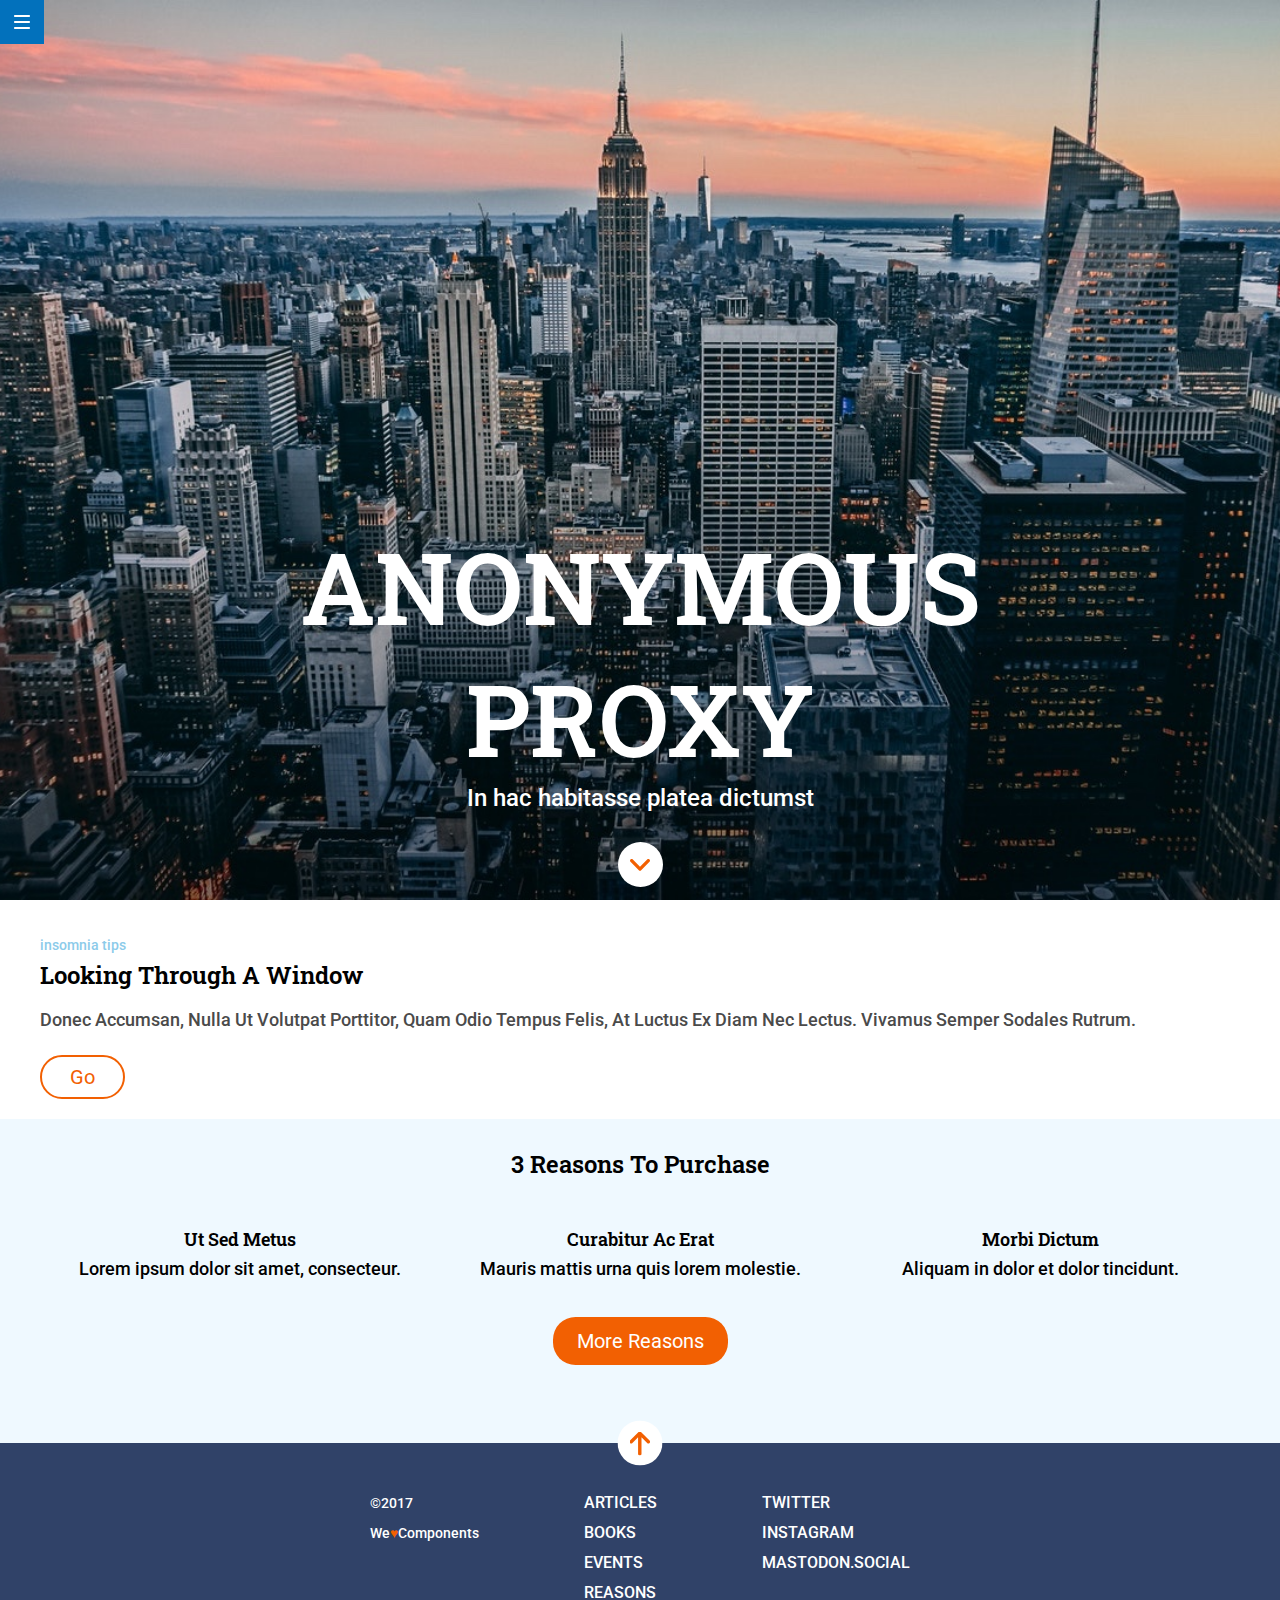
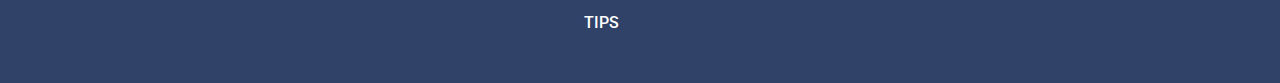
==== commit f9d22361: "Add new version dosc" ====
--- a/docs/index.html
+++ b/docs/index.html
@@ -26,7 +26,7 @@
 
                 <p class="section-one__text--big">Donec accumsan, nulla ut volutpat porttitor, quam odio tempus felis, at
                     luctus ex diam nec lectus. Vivamus semper sodales rutrum.</p>
-                <div> <a class="section-one__button" href="https://adalab.es/">go</a>
+                <div class="section-one__container"> <a class="section-one__container--button" href="https://adalab.es/">go</a>
 
                 </div>
             </section>
--- a/docs/assets/css/main.css
+++ b/docs/assets/css/main.css
@@ -1 +1 @@
-* {-webkit-box-sizing: border-box;box-sizing: border-box;-webkit-margin-before: 0;margin-block-start: 0;-webkit-margin-after: 0;margin-block-end: 0;-webkit-appearance: none;padding: 0;margin: 0;}html {margin: 0;padding: 0;}html a:link {text-decoration: none;}html a:visited {text-decoration: none;}html a:hover {text-decoration: none;}html a:active {text-decoration: none;}ul {list-style: none;}a {margin: 0;padding: 0;font-size: 100%;vertical-align: baseline;background: transparent;}html {width: 100%;}.body {font-size: 16px;}.header {padding-bottom: 53px;background: url(../images/cover.jpg);height: 100vh;background-size: cover;background-position: center;display: -webkit-box;display: -ms-flexbox;display: flex;-webkit-box-orient: vertical;-webkit-box-direction: normal;-ms-flex-direction: column;flex-direction: column;-webkit-box-pack: center;-ms-flex-pack: center;justify-content: center;-webkit-box-align: center;-ms-flex-align: center;align-items: center;text-align: center;-webkit-box-pack: end;-ms-flex-pack: end;justify-content: flex-end;}.header__title {font-family: "Roboto Slab","serif";font-weight: 600;text-transform: uppercase;color: #fff;text-align: center;font-size: 42px;width: 300px;}.header__text {color: #fff;font-family: "Roboto","sans-serif";font-weight: 500;font-size: 16px;margin: 10px 0 45px 0;}.section-one {padding: 30px 15px;}.section-one__text--small {font-family: "Roboto","sans-serif";font-weight: 500;line-height: 30px;font-size: 18px;color: #8ccbea;font-size: 14px;}.section-one__title {font-family: "Roboto Slab","serif";font-weight: 600;line-height: 30px;font-size: 24px;text-transform: capitalize;padding-bottom: 15px;}.section-one__text--big {color: #4a4a4a;font-family: "Roboto","sans-serif";font-weight: 500;line-height: 30px;font-size: 18px;text-transform: capitalize;padding-bottom: 30px;}.section-two {background-color: #eff9ff;padding: 30px 60px;text-align: center;display: grid;grid-template-columns: 1fr;}.section-two__title {font-family: "Roboto Slab","serif";font-weight: 600;line-height: 30px;font-size: 24px;text-transform: capitalize;padding-bottom: 45px;}.section-two__container {padding-bottom: 60px;}.article {padding: 0 14px 45px;}.article__title {font-family: "Roboto Slab","serif";font-weight: 600;line-height: 30px;font-size: 18px;text-transform: capitalize;}.article__text {font-family: "Roboto","sans-serif";font-weight: 500;line-height: 30px;font-size: 18px;text-align: center;}.footer {background-color: #304268;display: -webkit-box;display: -ms-flexbox;display: flex;-webkit-box-orient: vertical;-webkit-box-direction: normal;-ms-flex-direction: column;flex-direction: column;-webkit-box-pack: center;-ms-flex-pack: center;justify-content: center;-webkit-box-align: center;-ms-flex-align: center;align-items: center;text-align: center;color: #fff;font-family: "Roboto","sans-serif";font-weight: 500;text-transform: uppercase;line-height: 30px;font-size: 16px;text-align: center;font-size: 16px;padding: 45px 40px 45px;}.footer__list {padding-bottom: 30px;}.footer__link {color: #fff;}.footer__copy {color: #fff;text-transform: capitalize;font-size: 14px;}.footer__heart {color: #f26002;}.header__burguer {background-image: url(../images/ico-menu.svg);background-color: #0271bc;background-repeat: no-repeat;background-position: center;position: fixed;top: 0;left: 0;z-index: 1;height: 44px;width: 44px;}.header__button {background: #fff;background-image: url(../images/ico-scroll-down.svg);background-repeat: no-repeat;background-position: center;border-radius: 50%;height: 45px;width: 45px;}.section-one__button {color: #f26002;border: 2px solid #f26002;background-color: #fff;font-family: "Roboto","sans-serif";text-transform: capitalize;text-align: center;padding: 8px 28px;font-size: 20px;border-radius: 22.5px;}.section-two__container--button {color: #fff;background-color: #f26002;font-family: "Roboto","sans-serif";text-transform: capitalize;text-align: center;padding: 12px 24px;font-size: 20px;border-radius: 22.5px;}.footer {position: relative;}.footer__button {background-color: #fff;background-image: url(../images/ico-arrow.svg);border-radius: 50%;height: 45px;width: 45px;position: absolute;top: 0;left: 50%;-webkit-transform: translate(-50%, -50%);transform: translate(-50%, -50%);background-repeat: no-repeat;background-position: center;}@media all and (min-width: 768px) {.header {padding-bottom: 45px;}.header__title {font-size: 80px;width: 600px;}.header__text {font-size: 24px;margin: 20px 0 30px 0;}.section-one {padding: 30px 40px;}.section-two {padding: 30px 40px;grid-template-columns: 1fr 1fr 1fr;}.section-two__title {grid-column: span 3;}.section-two__container {grid-column: span 3;}.footer {display: -webkit-box;display: -ms-flexbox;display: flex;-webkit-box-orient: horizontal;-webkit-box-direction: reverse;-ms-flex-direction: row-reverse;flex-direction: row-reverse;-webkit-box-pack: justify;-ms-flex-pack: justify;justify-content: space-between;-webkit-box-align: start;-ms-flex-align: start;align-items: flex-start;text-align: start;}.footer__container-links {-webkit-box-ordinal-group: 0;-ms-flex-order: -1;order: -1;}.section-two__container {padding-bottom: 40px;}}@media all and (min-width: 1200px) {.header {padding-bottom: 13px;}.header__title {font-size: 100px;width: 800px;}.header__text {margin: 0 0 30px 0;}.footer {-webkit-box-pack: justify;-ms-flex-pack: justify;justify-content: space-between;padding: 0 370px;}}
+* {-webkit-box-sizing: border-box;box-sizing: border-box;-webkit-margin-before: 0;margin-block-start: 0;-webkit-margin-after: 0;margin-block-end: 0;-webkit-appearance: none;padding: 0;margin: 0;}html {margin: 0;padding: 0;}html a:link {text-decoration: none;}html a:visited {text-decoration: none;}html a:hover {text-decoration: none;}html a:active {text-decoration: none;}ul {list-style: none;}a {margin: 0;padding: 0;font-size: 100%;vertical-align: baseline;background: transparent;}html {width: 100%;}.body {font-size: 16px;}.header {padding-bottom: 53px;background: url(../images/cover.jpg);height: 100vh;background-size: cover;background-position: center;display: -webkit-box;display: -ms-flexbox;display: flex;-webkit-box-orient: vertical;-webkit-box-direction: normal;-ms-flex-direction: column;flex-direction: column;-webkit-box-pack: center;-ms-flex-pack: center;justify-content: center;-webkit-box-align: center;-ms-flex-align: center;align-items: center;text-align: center;-webkit-box-pack: end;-ms-flex-pack: end;justify-content: flex-end;}.header__title {font-family: "Roboto Slab","serif";font-weight: 600;text-transform: uppercase;color: #fff;text-align: center;font-size: 42px;width: 300px;}.header__text {color: #fff;font-family: "Roboto","sans-serif";font-weight: 500;font-size: 16px;margin: 10px 0 45px 0;}.section-one {padding: 30px 15px;}.section-one__text--small {font-family: "Roboto","sans-serif";font-weight: 500;line-height: 30px;font-size: 18px;color: #8ccbea;font-size: 14px;}.section-one__title {font-family: "Roboto Slab","serif";font-weight: 600;line-height: 30px;font-size: 24px;text-transform: capitalize;padding-bottom: 15px;}.section-one__text--big {color: #4a4a4a;font-family: "Roboto","sans-serif";font-weight: 500;line-height: 30px;font-size: 18px;text-transform: capitalize;}.section-two {background-color: #eff9ff;padding: 30px 60px;text-align: center;display: grid;grid-template-columns: 1fr;}.section-two__title {font-family: "Roboto Slab","serif";font-weight: 600;line-height: 30px;font-size: 24px;text-transform: capitalize;padding-bottom: 45px;}.article {padding: 0 14px 45px;}.article__title {font-family: "Roboto Slab","serif";font-weight: 600;line-height: 30px;font-size: 18px;text-transform: capitalize;}.article__text {font-family: "Roboto","sans-serif";font-weight: 500;line-height: 30px;font-size: 18px;text-align: center;}.footer {background-color: #304268;display: -webkit-box;display: -ms-flexbox;display: flex;-webkit-box-orient: vertical;-webkit-box-direction: normal;-ms-flex-direction: column;flex-direction: column;-webkit-box-pack: center;-ms-flex-pack: center;justify-content: center;-webkit-box-align: center;-ms-flex-align: center;align-items: center;text-align: center;color: #fff;font-family: "Roboto","sans-serif";font-weight: 500;text-transform: uppercase;line-height: 30px;font-size: 16px;text-align: center;font-size: 16px;padding: 60px 0 45px;}.footer__list {padding-bottom: 30px;}.footer__link {color: #fff;}.footer__copy {color: #fff;text-transform: capitalize;font-size: 14px;}.footer__heart {color: #f26002;}.header__burguer {background-image: url(../images/ico-menu.svg);background-color: #0271bc;background-repeat: no-repeat;background-position: center;position: fixed;top: 0;left: 0;z-index: 1;height: 44px;width: 44px;}.header__button {background: #fff;background-image: url(../images/ico-scroll-down.svg);background-repeat: no-repeat;background-position: center;border-radius: 50%;height: 45px;width: 45px;}.section-one__container {padding-top: 30px;}.section-one__container--button {color: #f26002;border: 2px solid #f26002;background-color: #fff;font-family: "Roboto","sans-serif";text-transform: capitalize;text-align: center;padding: 8px 28px;font-size: 20px;border-radius: 22.5px;}.section-one__container--button:hover {border: 2px solid #0271bc;-webkit-transition: border ease 0.2s;transition: border ease 0.2s;color: #fff;-webkit-transition: color ease 0.2s;transition: color ease 0.2s;background: #0271bc;-webkit-transition: background ease 0.2s;transition: background ease 0.2s;padding: 10px 30px;}.section-two__container {padding-bottom: 60px;}.section-two__container--button {color: #fff;background-color: #f26002;font-family: "Roboto","sans-serif";text-transform: capitalize;text-align: center;padding: 12px 24px;font-size: 20px;border-radius: 22.5px;}.section-two__container--button:hover {background-color: #0271bc;-webkit-transition: background-color linear 0.2s;transition: background-color linear 0.2s;padding: 14px 26px;}.footer {position: relative;}.footer__button {background-color: #fff;background-image: url(../images/ico-arrow.svg);border-radius: 50%;height: 45px;width: 45px;position: absolute;top: 0;left: 50%;-webkit-transform: translate(-50%, -50%);transform: translate(-50%, -50%);background-repeat: no-repeat;background-position: center;}.footer__button:hover {-webkit-animation-duration: 3s;animation-duration: 3s;-webkit-animation-name: spin;animation-name: spin;-webkit-animation-iteration-count: infinite;animation-iteration-count: infinite;-webkit-animation-timing-function: linear;animation-timing-function: linear;}@media all and (min-width: 768px) {.header {padding-bottom: 45px;}.header__title {font-size: 80px;width: 600px;}.header__text {font-size: 24px;margin: 20px 0 30px 0;}.section-one {padding: 30px 40px;}.section-two {padding: 30px 40px;grid-template-columns: 1fr 1fr 1fr;}.section-two__title {grid-column: span 3;}.section-two__container {grid-column: span 3;}.footer {display: -webkit-box;display: -ms-flexbox;display: flex;-webkit-box-orient: horizontal;-webkit-box-direction: reverse;-ms-flex-direction: row-reverse;flex-direction: row-reverse;-ms-flex-pack: distribute;justify-content: space-around;-webkit-box-align: start;-ms-flex-align: start;align-items: flex-start;text-align: start;padding: 45px 0;}.footer__list {padding-bottom: 0;}.footer__container-links {-webkit-box-ordinal-group: 0;-ms-flex-order: -1;order: -1;}.section-two__container__container {padding-bottom: 40px;}}@media all and (min-width: 1200px) {.header {padding-bottom: 13px;}.header__title {font-size: 100px;width: 800px;}.header__text {margin: 0 0 30px 0;}.footer {-webkit-box-pack: justify;-ms-flex-pack: justify;justify-content: space-between;padding: 45px 370px;}}@-webkit-keyframes spin {from {-webkit-transform: rotate(0deg) translate(-50%, -50%);transform: rotate(0deg) translate(-50%, -50%);}to {-webkit-transform: rotate(360deg);transform: rotate(360deg);}}@keyframes spin {from {-webkit-transform: rotate(0deg) translate(-50%, -50%);transform: rotate(0deg) translate(-50%, -50%);}to {-webkit-transform: rotate(360deg);transform: rotate(360deg);}}
